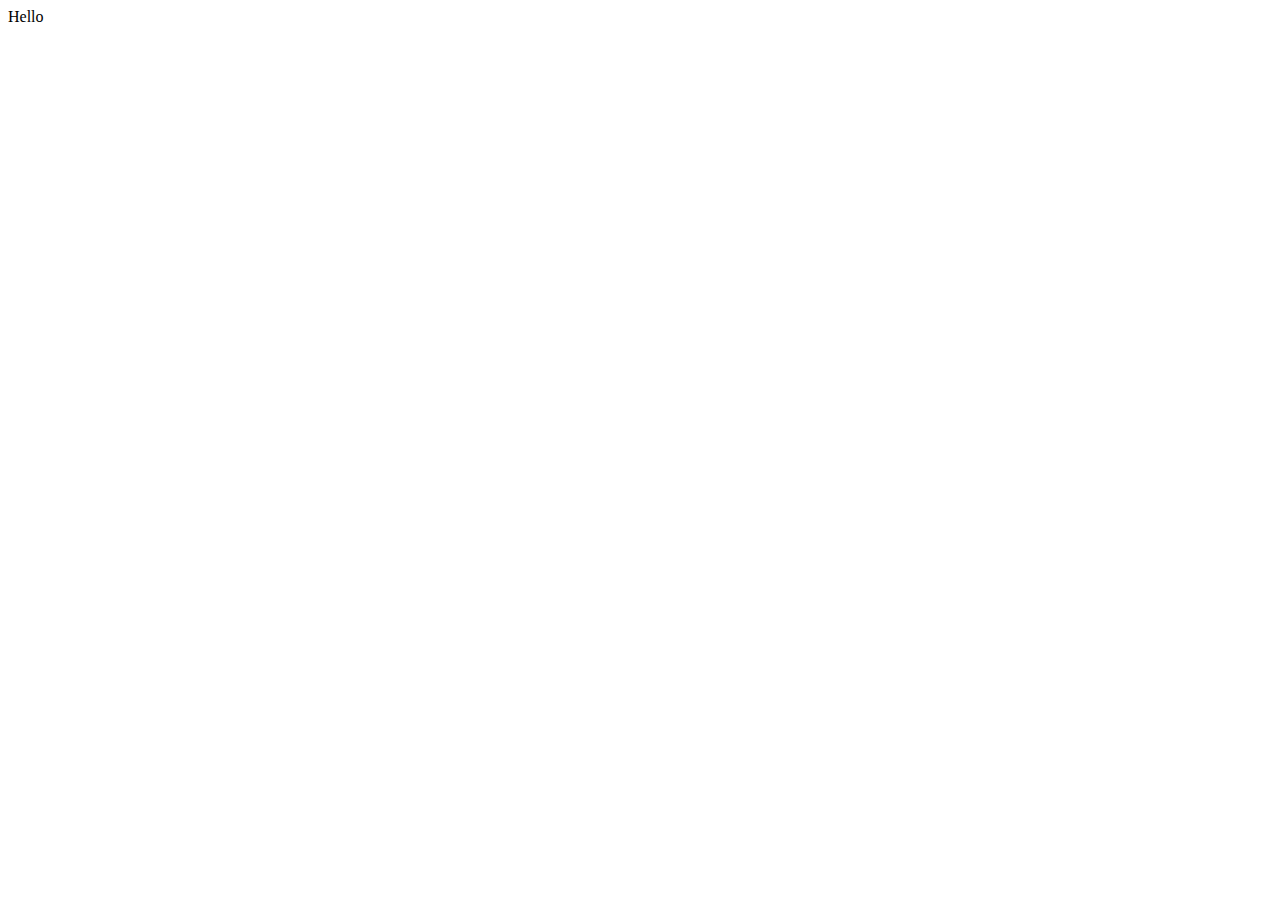
==== index.html @ e4df6aad "init" ====
<!DOCTYPE html>
<html lang="en">
<head>
    <meta charset="UTF-8">
    <meta http-equiv="X-UA-Compatible" content="IE=edge">
    <meta name="viewport" content="width=device-width, initial-scale=1.0">
    <title>Password Vault</title>
</head>
<body>
    Hello
</body>
</html>
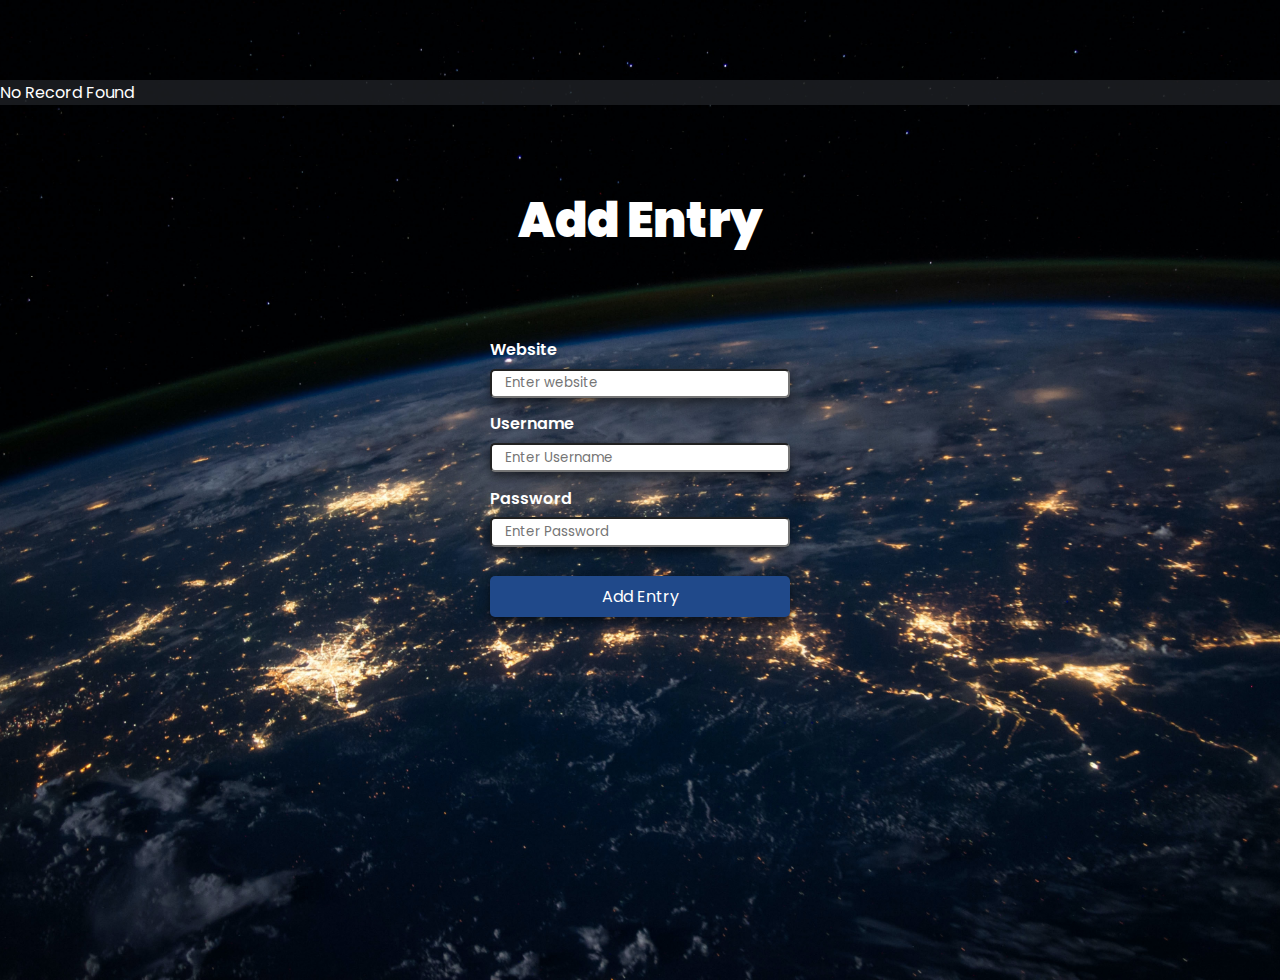
==== commit 038be50f: "working local storage" ====
--- a/index.html
+++ b/index.html
@@ -5,8 +5,31 @@
     <meta http-equiv="X-UA-Compatible" content="IE=edge">
     <meta name="viewport" content="width=device-width, initial-scale=1.0">
     <title>Password Vault</title>
+    <link rel="stylesheet" href="/src/style.css">
 </head>
-<body>
-    Hello
+<body onload="getEntries()">
+    
+    <table id="entry-table">
+    </table>
+
+    <div class="container index-container">
+        <h1>Add Entry</h1>
+        <form method="post">
+            <div class="login">
+                <label for="username">Website</label>
+                <input placeholder="Enter website" value="" id="site">
+                <label for="username">Username</label>
+                <input type="username" placeholder="Enter Username" value="" id="username">
+                <label for="password">Password</label>
+                <input type="password" placeholder="Enter Password" value="" id="password">
+            </div>
+
+            <div class="btns">
+                <a href="index.html" id="addEntry" class="login-btn btn">Add Entry</a>
+
+            </div>
+        </form>         
+    </div>
+    <script src="main.js"></script>
 </body>
 </html>--- a/src/style.css
+++ b/src/style.css
@@ -0,0 +1,149 @@
+@import url('https://fonts.googleapis.com/css2?family=Poppins:ital,wght@0,100;0,200;0,300;0,400;0,500;0,600;0,700;0,800;0,900;1,100;1,200;1,300;1,400;1,500;1,600;1,700;1,800;1,900&display=swap');
+
+*{
+    font-family: 'poppins', sans-serif;
+    margin: 0;
+    padding: 0;
+    box-sizing: border-box;
+    color: #fff;
+}
+
+html{
+    min-height: 100vh;
+}
+
+body{
+    min-height: 100vh;
+    /* overflow-y: hidden; */
+    background: url('/src/img/bg.jpg') no-repeat center center;
+    background-size: cover;
+}
+
+.container a{
+    text-decoration: none;
+    margin-top: 1em;
+}
+
+.container{
+    z-index: 2;
+    display: flex;
+    flex-direction: column;
+    justify-content: center;
+    align-items: center;
+    margin: 10em;
+}
+
+.index-container{
+    margin: 5em;
+}
+
+.container h1{
+    font-size: 3em;
+    font-weight: 900;
+    text-align: center;
+}
+
+.container form{
+    position: relative;
+    margin-top: 5em;
+    display: flex;
+    flex-direction: column;
+    align-items: center;
+}
+
+.login{
+    display: flex;
+    flex-direction: column;
+    justify-content: space-between;
+}
+
+input {
+    color: #000;
+    min-width: 300px;
+    padding: 0.2em 1em;
+    border-radius: 5px;
+    outline: none;
+    box-shadow: 0px 5px 10px rgba(0, 0, 0, 0.5);
+    margin: 0.5em 0 1em 0;
+}
+
+.btns{
+    display: flex;
+    width: 100%;
+    justify-content: space-between;
+}
+
+.login label{
+    font-weight: 600;
+}
+
+.login-btn:hover{
+    background-color: #2d68c7;
+}
+
+.login-btn:active{
+    background-color: #16315c;
+}
+
+.btn{
+    background-color: #20498A ;
+    display: block;
+    width: 100%;
+    text-align: center;
+    padding: 0.5em 1em;
+    border-radius: 5px;
+    box-shadow: 0px 5px 10px rgba(0, 0, 0, 0.5);
+}
+
+table{
+    display: flex;
+    flex-direction: column;
+    margin-top: 5em;
+    background-color: rgba(47, 51, 58, 0.5);
+}
+
+tbody , td{
+    width: 100%;
+    text-align: start;
+}
+
+th{
+    display: flex;
+    width: 100%;
+    padding: 5px 10px;
+    background-color: #000;
+    justify-content: space-evenly;
+}
+
+tr{
+    text-align: start;
+    width: 100%;
+    display: flex;
+    align-items: center;
+}
+
+tr p{
+    width: 100%;
+    text-align: start;
+    padding-left: 30px;
+}
+
+
+
+
+
+
+
+.outline-btn{
+    background: none;
+    border: 2px solid #fff;
+}
+
+.row{
+    width: 45%;
+}
+
+
+.outline-btn:hover{
+    background: rgba(47, 51, 58, 0.5);
+}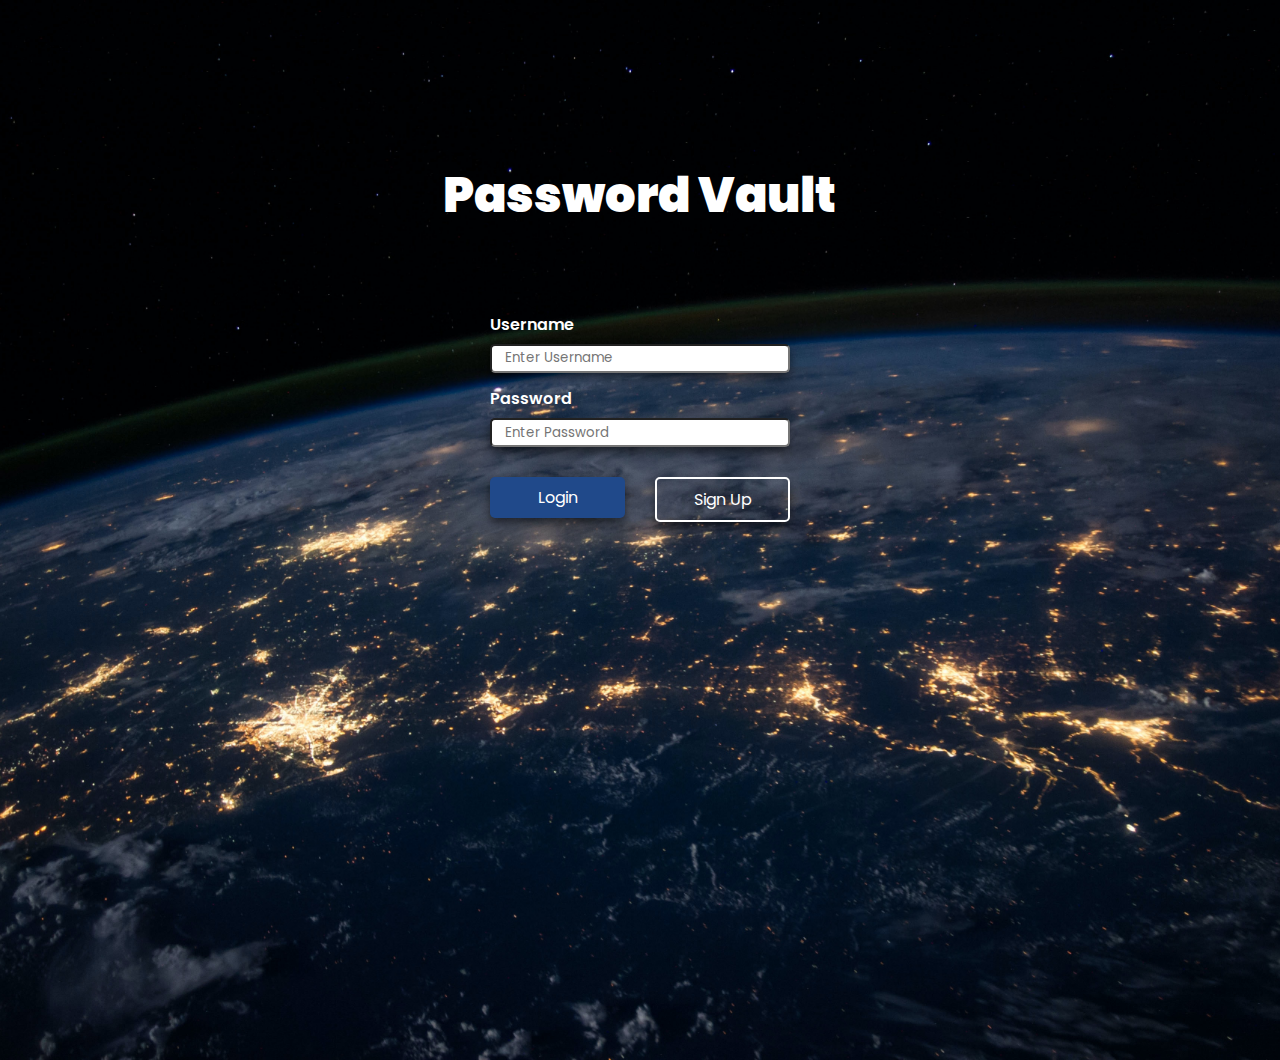
==== commit 55acd365: "index changed" ====
--- a/index.html
+++ b/index.html
@@ -4,32 +4,33 @@
     <meta charset="UTF-8">
     <meta http-equiv="X-UA-Compatible" content="IE=edge">
     <meta name="viewport" content="width=device-width, initial-scale=1.0">
+    <link rel="stylesheet" href="src/style.css">
     <title>Password Vault</title>
-    <link rel="stylesheet" href="/src/style.css">
 </head>
-<body onload="getEntries()">
-    
-    <table id="entry-table">
-    </table>
+<body>
 
-    <div class="container index-container">
-        <h1>Add Entry</h1>
+    <div class="container">
+        <h1>Password Vault</h1>
         <form method="post">
             <div class="login">
-                <label for="username">Website</label>
-                <input placeholder="Enter website" value="" id="site">
                 <label for="username">Username</label>
-                <input type="username" placeholder="Enter Username" value="" id="username">
+                <input placeholder="Enter Username" value="" id="username">
                 <label for="password">Password</label>
                 <input type="password" placeholder="Enter Password" value="" id="password">
             </div>
 
             <div class="btns">
-                <a href="index.html" id="addEntry" class="login-btn btn">Add Entry</a>
+                <div class="row">
+                    <a href="#" type="submit" onclick="onLogin()" class="login-btn btn">Login</a>
+                </div>
+                <div class="row">
+                    <a href="/signup.html" class="login-btn outline-btn btn">Sign Up</a>
+                </div>
 
             </div>
         </form>         
     </div>
+    
     <script src="main.js"></script>
 </body>
 </html>